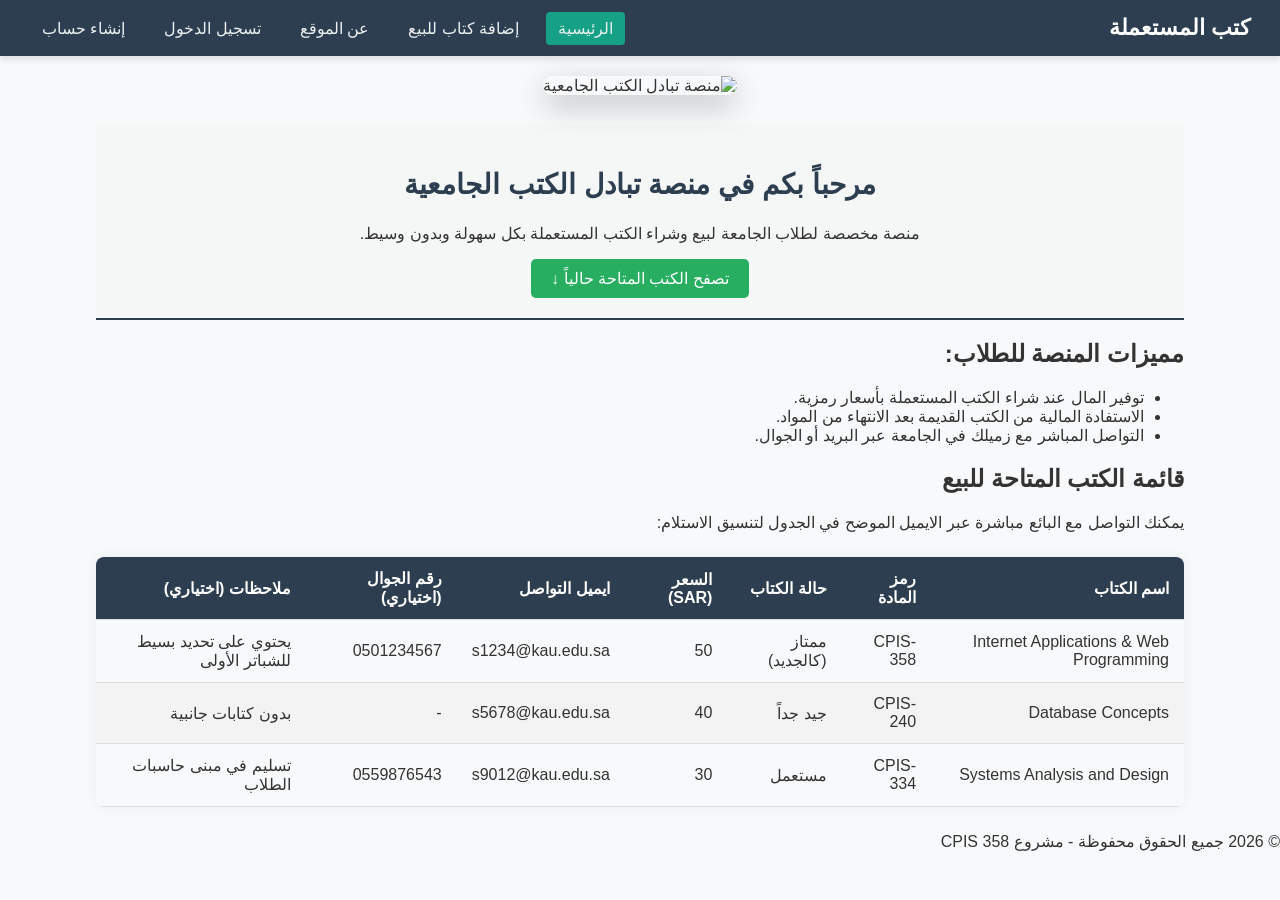
==== index.html @ a243f67e "ahaaaaaaa" ====
<!DOCTYPE html>
<html lang="ar" dir="rtl">
<head>
    <meta charset="UTF-8">
    <meta name="viewport" content="width=device-width, initial-scale=1.0">
    <title>متجر الكتب الجامعية المستعملة - الرئيسية</title>
    <!-- External CSS -->
    <link rel="stylesheet" href="css/style.css">
    
    <!-- Internal CSS (مطلوب بالمتطلبات) -->
    <style>
        .hero-section {
            background-color: #f4f7f6;
            padding: 20px;
            text-align: center;
            border-bottom: 2px solid #2c3e50;
        }
        .highlight-text {
            color: #d35400;
            font-weight: bold;
        }
    </style>
</head>
<body>

    <!-- Navigation Menu & Layering (z-index) -->
    <header class="navbar">
        <div class="logo">كتب المستعملة</div>
        <nav>
            <ul class="nav-links">
                <li><a href="index.html" class="active">الرئيسية</a></li>
                <li><a href="sell.html">إضافة كتاب للبيع</a></li>
                <li><a href="about.html">عن الموقع</a></li>
                <li><a href="login.html">تسجيل الدخول</a></li>
                <li><a href="signup.html">إنشاء حساب</a></li>
            </ul>
        </nav>
    </header>

    <!-- Main Content Area -->
    <main class="container">

        <!-- Image with Mapping (ربط جزء من الصورة بصفحة About) -->
        <!-- Real Photographic Banner with Image Mapping -->
<section class="banner-container" style="margin-bottom: 30px; text-align: center;">
    <img src="images/picpic.svg" alt="منصة تبادل الكتب الجامعية" usemap="#bannermap" style="max-width: 100%; height: auto; border-radius: 12px; box-shadow: 0 10px 30px rgba(0,0,0,0.25);">
    
    <!-- Image Mapping: ربط البطاقة الزجاجية يسار اللافتة بصفحة about.html -->
    <map name="bannermap">
        <area shape="rect" coords="50,50,290,350" href="about.html" alt="عن المنصة - About Us" title="انقر للذهاب إلى صفحة عن المنصة">
    </map>
</section>

        <!-- Inline CSS Demo & Article -->
        <article class="hero-section">
            <h1 style="color: #2c3e50; font-size: 28px;">مرحباً بكم في منصة تبادل الكتب الجامعية</h1>
            <p>منصة مخصصة لطلاب الجامعة لبيع وشراء الكتب المستعملة بكل سهولة وبدون وسيط.</p>
            
            <!-- Internal Linking (الربط داخل نفس الصفحة) -->
            <a href="#available-books" class="btn-primary">تصفح الكتب المتاحة حالياً ↓</a>
        </article>

        <!-- List Section -->
        <section class="features-section">
            <h2>مميزات المنصة للطلاب:</h2>
            <ul>
                <li>توفير المال عند شراء الكتب المستعملة بأسعار رمزية.</li>
                <li>الاستفادة المالية من الكتب القديمة بعد الانتهاء من المواد.</li>
                <li>التواصل المباشر مع زميلك في الجامعة عبر البريد أو الجوال.</li>
            </ul>
        </section>

        <!-- Table Section (جدول عرض الكتب المطلوبة بالفكرة) -->
        <section id="available-books" class="table-section">
            <h2>قائمة الكتب المتاحة للبيع</h2>
            <p>يمكنك التواصل مع البائع مباشرة عبر الايميل الموضح في الجدول لتنسيق الاستلام:</p>

            <table class="styled-table">
                <thead>
                    <tr>
                        <th>اسم الكتاب</th>
                        <th>رمز المادة</th>
                        <th>حالة الكتاب</th>
                        <th>السعر (SAR)</th>
                        <th>ايميل التواصل</th>
                        <th>رقم الجوال (اختياري)</th>
                        <th>ملاحظات (اختياري)</th>
                    </tr>
                </thead>
                <tbody>
                    <tr>
                        <td>Internet Applications & Web Programming</td>
                        <td>CPIS-358</td>
                        <td>ممتاز (كالجديد)</td>
                        <td>50</td>
                        <td>s1234@kau.edu.sa</td>
                        <td>0501234567</td>
                        <td>يحتوي على تحديد بسيط للشباتر الأولى</td>
                    </tr>
                    <tr>
                        <td>Database Concepts</td>
                        <td>CPIS-240</td>
                        <td>جيد جداً</td>
                        <td>40</td>
                        <td>s5678@kau.edu.sa</td>
                        <td>-</td>
                        <td>بدون كتابات جانبية</td>
                    </tr>
                    <tr>
                        <td>Systems Analysis and Design</td>
                        <td>CPIS-334</td>
                        <td>مستعمل</td>
                        <td>30</td>
                        <td>s9012@kau.edu.sa</td>
                        <td>0559876543</td>
                        <td>تسليم في مبنى حاسبات الطلاب</td>
                    </tr>
                </tbody>
            </table>
        </section>

    </main>

    <footer>
        <p>&copy; 2026 جميع الحقوق محفوظة - مشروع CPIS 358</p>
    </footer>

</body>
</html>
---- css/style.css ----
/* General Styles */
body {
    font-family: 'Segoe UI', Tahoma, Geneva, Verdana, sans-serif;
    margin: 0;
    padding: 0;
    background-color: #f8f9fa;
    color: #333;
}

.container {
    width: 85%;
    margin: 20px auto;
}

/* Layering Technique (z-index) & Master Navbar */
.navbar {
    position: sticky;
    top: 0;
    z-index: 1000; /* تجعل القائمة العلوية فوق جميع العناصر عند التمرير */
    background-color: #2c3e50;
    color: #fff;
    display: flex;
    justify-content: space-between;
    align-items: center;
    padding: 15px 30px;
    box-shadow: 0 4px 6px rgba(0,0,0,0.1); /* Shadow Effect */
}

.logo {
    font-size: 22px;
    font-weight: bold;
}

.nav-links {
    list-style: none;
    display: flex;
    gap: 15px;
    margin: 0;
    padding: 0;
}

.nav-links a {
    color: #ecf0f1;
    text-decoration: none;
    padding: 8px 12px;
    border-radius: 4px; /* Borders Effect */
    transition: 0.3s;
}

.nav-links a:hover, .nav-links a.active {
    background-color: #16a085;
}

/* Table Formatting */
.styled-table {
    width: 100%;
    border-collapse: collapse;
    margin: 25px 0;
    font-size: 16px;
    box-shadow: 0 0 15px rgba(0, 0, 0, 0.05);
    border-radius: 8px;
    overflow: hidden;
}

.styled-table thead tr {
    background-color: #2c3e50;
    color: #ffffff;
    text-align: right;
}

.styled-table th, .styled-table td {
    padding: 12px 15px;
    border-bottom: 1px solid #dddddd;
}

.styled-table tbody tr:nth-of-type(even) {
    background-color: #f3f3f3;
}

/* Forms Styling */
.form-card {
    background: white;
    padding: 30px;
    border-radius: 8px;
    box-shadow: 0 4px 10px rgba(0,0,0,0.08); /* Box Shadow */
    max-width: 600px;
    margin: 0 auto;
    border: 1px solid #e0e0e0;
}

.form-group {
    margin-bottom: 18px;
}

.form-group label {
    display: block;
    margin-bottom: 6px;
    font-weight: bold;
}

.form-group input, .form-group select, .form-group textarea {
    width: 100%;
    padding: 10px;
    border: 1px solid #ccc;
    border-radius: 5px;
    box-sizing: border-box;
}

.required {
    color: red;
}

.btn-primary {
    background-color: #27ae60;
    color: white;
    padding: 10px 20px;
    border: none;
    border-radius: 5px;
    cursor: pointer;
    text-decoration: none;
    display: inline-block;
}

.btn-primary:hover {
    background-color: #219150;
}
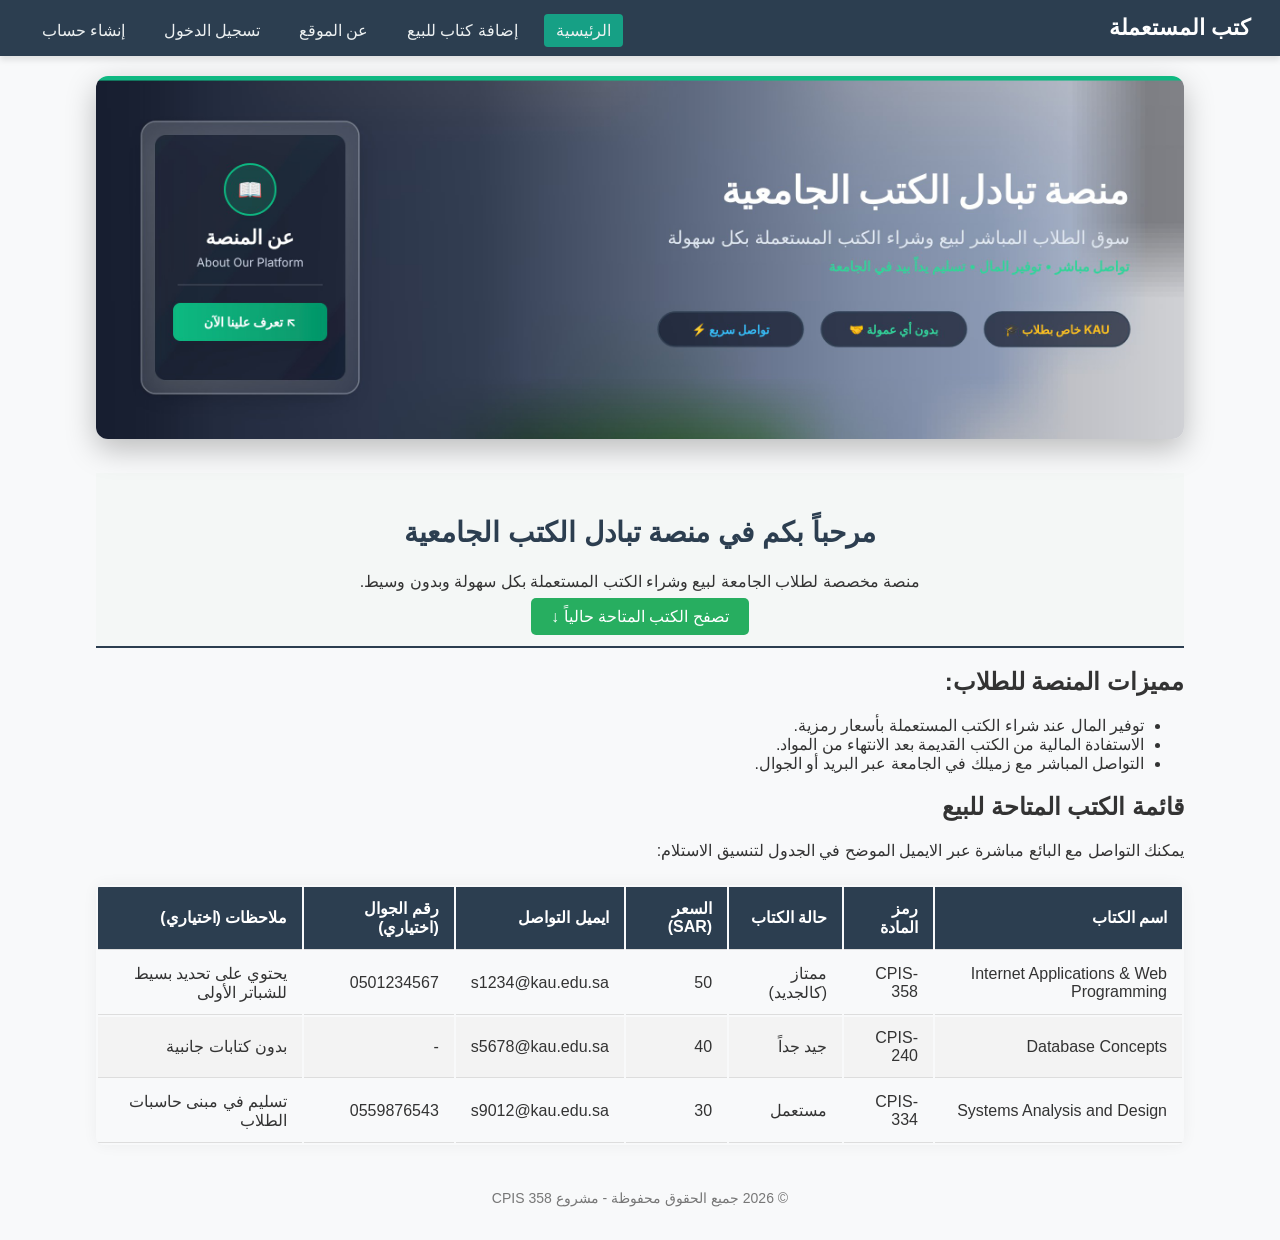
==== commit 402f0d7b: "added about, signup and sell. changed some css classes. altered index and login." ====
--- a/index.html
+++ b/index.html
@@ -23,7 +23,7 @@
 </head>
 <body>
 
-    <!-- Navigation Menu & Layering (z-index) -->
+    <!-- Navigation Menu -->
     <header class="navbar">
         <div class="logo">كتب المستعملة</div>
         <nav>
@@ -38,18 +38,14 @@
     </header>
 
     <!-- Main Content Area -->
-    <main class="container">
+    <div class="container">
 
-        <!-- Image with Mapping (ربط جزء من الصورة بصفحة About) -->
-        <!-- Real Photographic Banner with Image Mapping -->
-<section class="banner-container" style="margin-bottom: 30px; text-align: center;">
-    <img src="images/picpic.svg" alt="منصة تبادل الكتب الجامعية" usemap="#bannermap" style="max-width: 100%; height: auto; border-radius: 12px; box-shadow: 0 10px 30px rgba(0,0,0,0.25);">
-    
-    <!-- Image Mapping: ربط البطاقة الزجاجية يسار اللافتة بصفحة about.html -->
-    <map name="bannermap">
-        <area shape="rect" coords="50,50,290,350" href="about.html" alt="عن المنصة - About Us" title="انقر للذهاب إلى صفحة عن المنصة">
-    </map>
-</section>
+        <!-- Project image linked to the About us page -->
+        <section class="banner-container" style="margin-bottom: 30px; text-align: center;">
+            <a href="about.html">
+                <img src="images/banner.jpg" alt="منصة تبادل الكتب الجامعية - عن المنصة" style="max-width: 100%; border-radius: 12px; box-shadow: 0 10px 30px rgba(0,0,0,0.25);">
+            </a>
+        </section>
 
         <!-- Inline CSS Demo & Article -->
         <article class="hero-section">
@@ -97,7 +93,7 @@
                         <td>0501234567</td>
                         <td>يحتوي على تحديد بسيط للشباتر الأولى</td>
                     </tr>
-                    <tr>
+                    <tr class="alt-row">
                         <td>Database Concepts</td>
                         <td>CPIS-240</td>
                         <td>جيد جداً</td>
@@ -119,10 +115,10 @@
             </table>
         </section>
 
-    </main>
+    </div>
 
     <footer>
-        <p>&copy; 2026 جميع الحقوق محفوظة - مشروع CPIS 358</p>
+        <p style="text-align: center; padding: 20px; color: #777; font-size: 14px;">&copy; 2026 جميع الحقوق محفوظة - مشروع CPIS 358</p>
     </footer>
 
 </body>
--- a/css/style.css
+++ b/css/style.css
@@ -1,4 +1,4 @@
-/* General Styles */
+/* ===== General Styles ===== */
 body {
     font-family: 'Segoe UI', Tahoma, Geneva, Verdana, sans-serif;
     margin: 0;
@@ -7,54 +7,82 @@
     color: #333;
 }
 
+/* Page content area: 85% wide, but never wider than 1100px, centred */
 .container {
     width: 85%;
+    max-width: 1100px;
     margin: 20px auto;
 }
 
-/* Layering Technique (z-index) & Master Navbar */
+/* ===== Navigation Bar (same on every page) ===== */
 .navbar {
-    position: sticky;
-    top: 0;
-    z-index: 1000; /* تجعل القائمة العلوية فوق جميع العناصر عند التمرير */
     background-color: #2c3e50;
     color: #fff;
-    display: flex;
-    justify-content: space-between;
-    align-items: center;
     padding: 15px 30px;
-    box-shadow: 0 4px 6px rgba(0,0,0,0.1); /* Shadow Effect */
+    overflow: hidden; /* keeps the floated logo and menu inside the bar */
+    box-shadow: 0 4px 6px rgba(0, 0, 0, 0.1); /* Shadow */
 }
 
 .logo {
+    float: right;
     font-size: 22px;
     font-weight: bold;
 }
 
+.navbar nav {
+    float: left;
+    margin-top: 6px;
+}
+
 .nav-links {
-    list-style: none;
-    display: flex;
-    gap: 15px;
     margin: 0;
     padding: 0;
+}
+
+
+.nav-links li {
+    display: inline;
+    margin-right: 10px;
 }
 
 .nav-links a {
     color: #ecf0f1;
     text-decoration: none;
     padding: 8px 12px;
-    border-radius: 4px; /* Borders Effect */
-    transition: 0.3s;
+    border-radius: 4px; /* Rounded border */
 }
 
 .nav-links a:hover, .nav-links a.active {
     background-color: #16a085;
 }
 
-/* Table Formatting */
+/* ===== Layering (z-index) ===== */
+/* Put class="layer-box" on a block, then place an element with
+   class="layer-label" inside it: the label sits on top of the content. */
+.layer-box {
+    position: relative;
+}
+
+.layer-back {
+    position: relative;
+    z-index: 1;
+}
+
+.layer-label {
+    position: absolute;
+    top: 15px;
+    right: 15px;
+    z-index: 2;
+    background-color: #16a085;
+    color: #ffffff;
+    padding: 6px 14px;
+    border-radius: 6px;
+    box-shadow: 0 2px 6px rgba(0, 0, 0, 0.3);
+}
+
+/* ===== Table ===== */
 .styled-table {
     width: 100%;
-    border-collapse: collapse;
     margin: 25px 0;
     font-size: 16px;
     box-shadow: 0 0 15px rgba(0, 0, 0, 0.05);
@@ -73,19 +101,21 @@
     border-bottom: 1px solid #dddddd;
 }
 
-.styled-table tbody tr:nth-of-type(even) {
+/* General class for every second row of a table */
+.alt-row {
     background-color: #f3f3f3;
 }
 
-/* Forms Styling */
+/* ===== Forms ===== */
+/* Form box: never wider than 600px, centred */
 .form-card {
-    background: white;
+    background-color: #ffffff;
+    max-width: 600px;
     padding: 30px;
-    border-radius: 8px;
-    box-shadow: 0 4px 10px rgba(0,0,0,0.08); /* Box Shadow */
-    max-width: 600px;
     margin: 0 auto;
     border: 1px solid #e0e0e0;
+    border-radius: 8px;
+    box-shadow: 0 4px 10px rgba(0, 0, 0, 0.08); /* Box shadow */
 }
 
 .form-group {
@@ -99,26 +129,29 @@
 }
 
 .form-group input, .form-group select, .form-group textarea {
-    width: 100%;
+    width: 95%;
     padding: 10px;
     border: 1px solid #ccc;
     border-radius: 5px;
-    box-sizing: border-box;
+}
+
+/* drop-down lists count their padding inside the width, so they need a little more */
+.form-group select {
+    width: 98.5%;
 }
 
 .required {
     color: red;
 }
 
+/* ===== Buttons (general class: used on links and on form buttons) ===== */
 .btn-primary {
     background-color: #27ae60;
     color: white;
     padding: 10px 20px;
     border: none;
     border-radius: 5px;
-    cursor: pointer;
     text-decoration: none;
-    display: inline-block;
 }
 
 .btn-primary:hover {
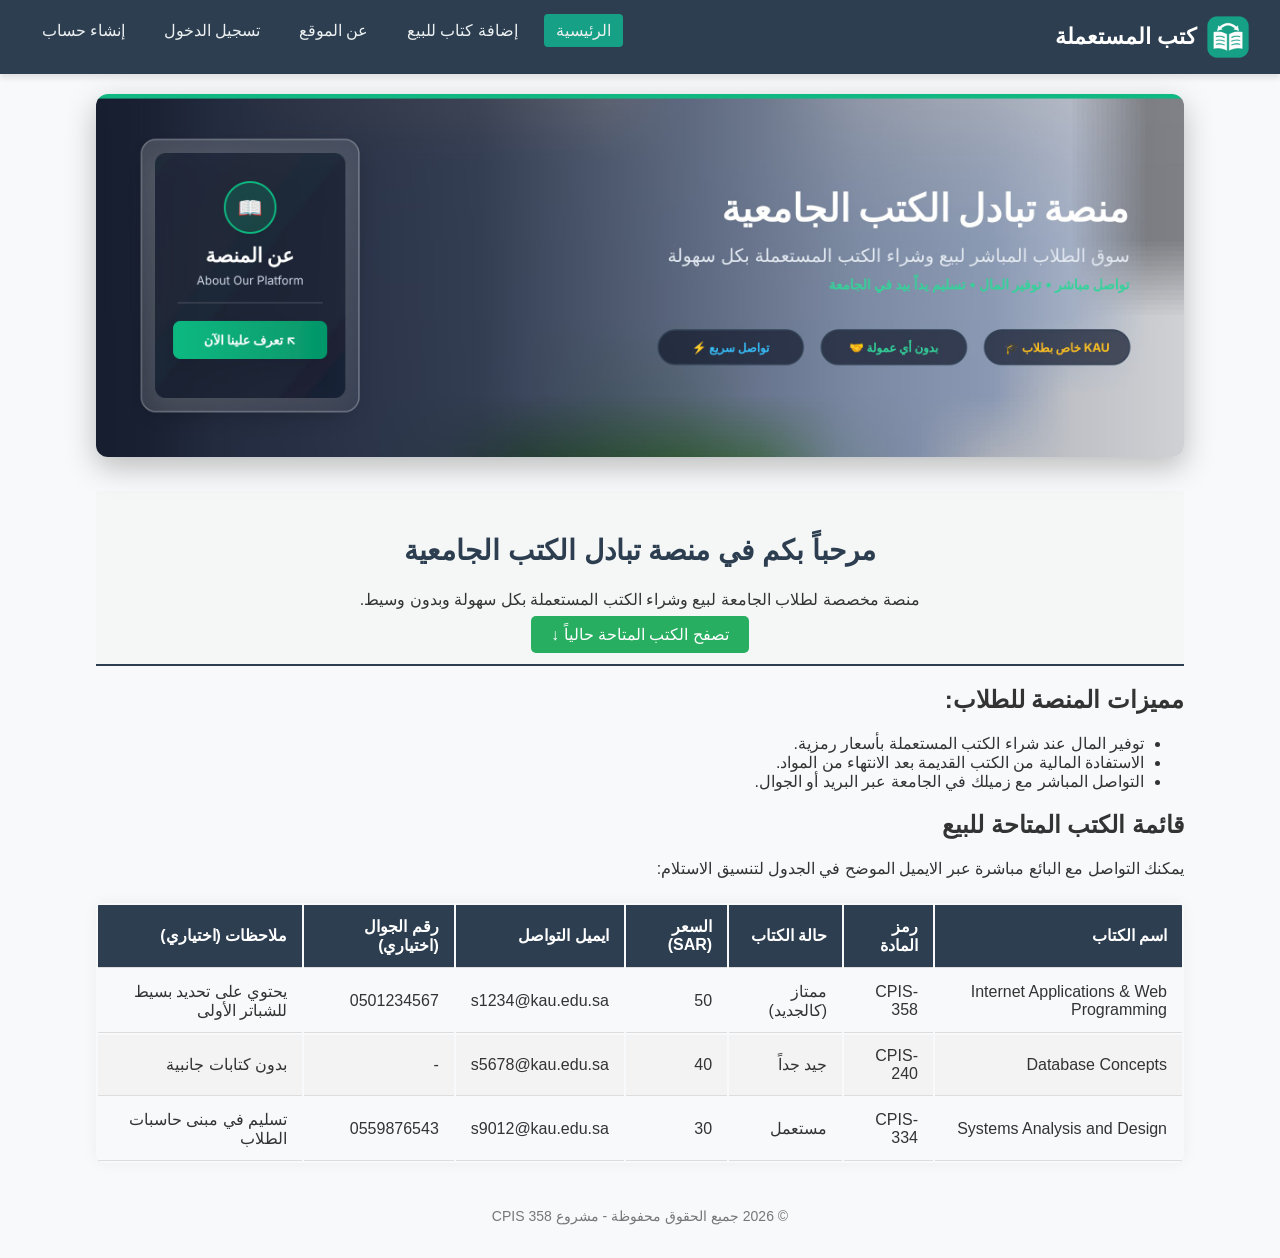
==== commit da2c694d: "added a logo that links to about us in all pages" ====
--- a/index.html
+++ b/index.html
@@ -1,12 +1,13 @@
 <!DOCTYPE html>
 <html lang="ar" dir="rtl">
+
 <head>
     <meta charset="UTF-8">
     <meta name="viewport" content="width=device-width, initial-scale=1.0">
     <title>متجر الكتب الجامعية المستعملة - الرئيسية</title>
     <!-- External CSS -->
     <link rel="stylesheet" href="css/style.css">
-    
+
     <!-- Internal CSS (مطلوب بالمتطلبات) -->
     <style>
         .hero-section {
@@ -15,17 +16,24 @@
             text-align: center;
             border-bottom: 2px solid #2c3e50;
         }
+
         .highlight-text {
             color: #d35400;
             font-weight: bold;
         }
     </style>
 </head>
+
 <body>
 
     <!-- Navigation Menu -->
     <header class="navbar">
-        <div class="logo">كتب المستعملة</div>
+        <div class="logo">
+            <a href="about.html">
+                <img src="images/logo.png" alt="شعار منصة تبادل الكتب الجامعية" width="44" height="44">
+                <span>كتب المستعملة</span>
+            </a>
+        </div>
         <nav>
             <ul class="nav-links">
                 <li><a href="index.html" class="active">الرئيسية</a></li>
@@ -43,7 +51,8 @@
         <!-- Project image linked to the About us page -->
         <section class="banner-container" style="margin-bottom: 30px; text-align: center;">
             <a href="about.html">
-                <img src="images/banner.jpg" alt="منصة تبادل الكتب الجامعية - عن المنصة" style="max-width: 100%; border-radius: 12px; box-shadow: 0 10px 30px rgba(0,0,0,0.25);">
+                <img src="images/banner.jpg" alt="منصة تبادل الكتب الجامعية - عن المنصة"
+                    style="max-width: 100%; border-radius: 12px; box-shadow: 0 10px 30px rgba(0,0,0,0.25);">
             </a>
         </section>
 
@@ -51,7 +60,7 @@
         <article class="hero-section">
             <h1 style="color: #2c3e50; font-size: 28px;">مرحباً بكم في منصة تبادل الكتب الجامعية</h1>
             <p>منصة مخصصة لطلاب الجامعة لبيع وشراء الكتب المستعملة بكل سهولة وبدون وسيط.</p>
-            
+
             <!-- Internal Linking (الربط داخل نفس الصفحة) -->
             <a href="#available-books" class="btn-primary">تصفح الكتب المتاحة حالياً ↓</a>
         </article>
@@ -118,8 +127,10 @@
     </div>
 
     <footer>
-        <p style="text-align: center; padding: 20px; color: #777; font-size: 14px;">&copy; 2026 جميع الحقوق محفوظة - مشروع CPIS 358</p>
+        <p style="text-align: center; padding: 20px; color: #777; font-size: 14px;">&copy; 2026 جميع الحقوق محفوظة -
+            مشروع CPIS 358</p>
     </footer>
 
 </body>
+
 </html>
--- a/css/style.css
+++ b/css/style.css
@@ -19,8 +19,10 @@
     background-color: #2c3e50;
     color: #fff;
     padding: 15px 30px;
-    overflow: hidden; /* keeps the floated logo and menu inside the bar */
-    box-shadow: 0 4px 6px rgba(0, 0, 0, 0.1); /* Shadow */
+    overflow: hidden;
+    /* keeps the floated logo and menu inside the bar */
+    box-shadow: 0 4px 6px rgba(0, 0, 0, 0.1);
+    /* Shadow */
 }
 
 .logo {
@@ -49,10 +51,12 @@
     color: #ecf0f1;
     text-decoration: none;
     padding: 8px 12px;
-    border-radius: 4px; /* Rounded border */
+    border-radius: 4px;
+    /* Rounded border */
 }
 
-.nav-links a:hover, .nav-links a.active {
+.nav-links a:hover,
+.nav-links a.active {
     background-color: #16a085;
 }
 
@@ -96,7 +100,8 @@
     text-align: right;
 }
 
-.styled-table th, .styled-table td {
+.styled-table th,
+.styled-table td {
     padding: 12px 15px;
     border-bottom: 1px solid #dddddd;
 }
@@ -115,7 +120,8 @@
     margin: 0 auto;
     border: 1px solid #e0e0e0;
     border-radius: 8px;
-    box-shadow: 0 4px 10px rgba(0, 0, 0, 0.08); /* Box shadow */
+    box-shadow: 0 4px 10px rgba(0, 0, 0, 0.08);
+    /* Box shadow */
 }
 
 .form-group {
@@ -128,7 +134,9 @@
     font-weight: bold;
 }
 
-.form-group input, .form-group select, .form-group textarea {
+.form-group input,
+.form-group select,
+.form-group textarea {
     width: 95%;
     padding: 10px;
     border: 1px solid #ccc;
@@ -156,4 +164,26 @@
 
 .btn-primary:hover {
     background-color: #219150;
+}
+
+.error-msg {
+    display: block;
+    color: #c0392b;
+    font-size: 13px;
+    margin-top: 4px;
+}
+
+.logo a {
+    color: #ffffff;
+    text-decoration: none;
+}
+
+.logo img {
+    float: right;
+    margin-left: 10px;
+}
+
+.logo span {
+    float: right;
+    margin-top: 9px;
 }
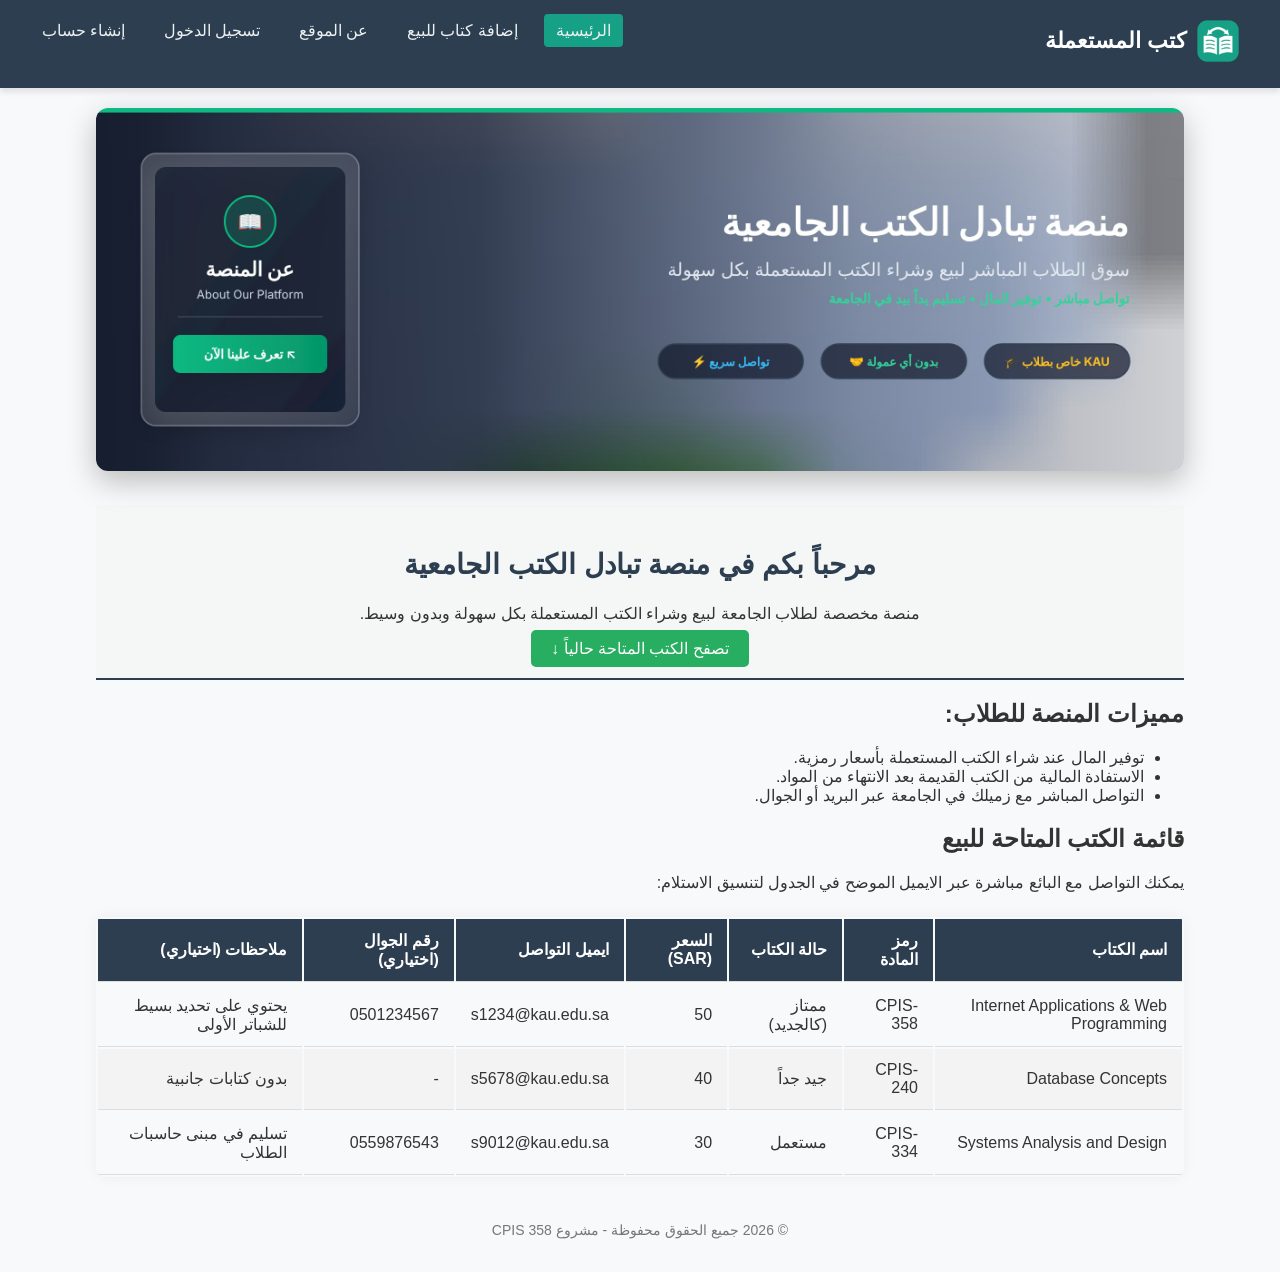
==== commit e5707e59: "numnum" ====
--- a/index.html
+++ b/index.html
@@ -22,6 +22,24 @@
             font-weight: bold;
         }
     </style>
+    <script>
+    function highlightBanner() {
+            var bannerImg = document.getElementById("loginBannerImg");
+            var bannerText = document.getElementById("dynamicBannerText");
+            bannerImg.style.border = "3px solid #16a085";
+            bannerImg.style.borderRadius = "10px";
+            bannerText.innerHTML = "أهلاً بك في بوابة طلاب جامعة الملك عبدالعزيز لتبادل الكتب";
+            bannerText.style.color = "#16a085";
+        }
+
+        function resetBanner() {
+            var bannerImg = document.getElementById("loginBannerImg");
+            var bannerText = document.getElementById("dynamicBannerText");
+            bannerImg.style.border = "none";
+            bannerText.innerHTML = "منصة تبادل الكتب الجامعية المستعملة";
+            bannerText.style.color = "#2c3e50";
+        }
+        </script>
 </head>
 
 <body>
@@ -133,4 +151,4 @@
 
 </body>
 
-</html>+</html>
--- a/css/style.css
+++ b/css/style.css
@@ -1,4 +1,3 @@
-/* ===== General Styles ===== */
 body {
     font-family: 'Segoe UI', Tahoma, Geneva, Verdana, sans-serif;
     margin: 0;
@@ -7,22 +6,18 @@
     color: #333;
 }
 
-/* Page content area: 85% wide, but never wider than 1100px, centred */
 .container {
     width: 85%;
     max-width: 1100px;
     margin: 20px auto;
 }
 
-/* ===== Navigation Bar (same on every page) ===== */
 .navbar {
     background-color: #2c3e50;
     color: #fff;
     padding: 15px 30px;
     overflow: hidden;
-    /* keeps the floated logo and menu inside the bar */
     box-shadow: 0 4px 6px rgba(0, 0, 0, 0.1);
-    /* Shadow */
 }
 
 .logo {
@@ -41,7 +36,6 @@
     padding: 0;
 }
 
-
 .nav-links li {
     display: inline;
     margin-right: 10px;
@@ -52,7 +46,6 @@
     text-decoration: none;
     padding: 8px 12px;
     border-radius: 4px;
-    /* Rounded border */
 }
 
 .nav-links a:hover,
@@ -60,9 +53,6 @@
     background-color: #16a085;
 }
 
-/* ===== Layering (z-index) ===== */
-/* Put class="layer-box" on a block, then place an element with
-   class="layer-label" inside it: the label sits on top of the content. */
 .layer-box {
     position: relative;
 }
@@ -84,7 +74,6 @@
     box-shadow: 0 2px 6px rgba(0, 0, 0, 0.3);
 }
 
-/* ===== Table ===== */
 .styled-table {
     width: 100%;
     margin: 25px 0;
@@ -106,13 +95,10 @@
     border-bottom: 1px solid #dddddd;
 }
 
-/* General class for every second row of a table */
 .alt-row {
     background-color: #f3f3f3;
 }
 
-/* ===== Forms ===== */
-/* Form box: never wider than 600px, centred */
 .form-card {
     background-color: #ffffff;
     max-width: 600px;
@@ -121,7 +107,6 @@
     border: 1px solid #e0e0e0;
     border-radius: 8px;
     box-shadow: 0 4px 10px rgba(0, 0, 0, 0.08);
-    /* Box shadow */
 }
 
 .form-group {
@@ -143,7 +128,6 @@
     border-radius: 5px;
 }
 
-/* drop-down lists count their padding inside the width, so they need a little more */
 .form-group select {
     width: 98.5%;
 }
@@ -152,7 +136,6 @@
     color: red;
 }
 
-/* ===== Buttons (general class: used on links and on form buttons) ===== */
 .btn-primary {
     background-color: #27ae60;
     color: white;
@@ -174,8 +157,18 @@
 }
 
 .logo a {
+    display: inline-block;
+    position: relative;
     color: #ffffff;
     text-decoration: none;
+    padding: 4px 10px;
+    border-radius: 6px;
+}
+
+.logo a:hover {
+    top: -4px;
+    background-color: #16a085;
+    box-shadow: 0 6px 12px rgba(0, 0, 0, 0.35);
 }
 
 .logo img {
@@ -183,7 +176,12 @@
     margin-left: 10px;
 }
 
+.logo a:hover img {
+    width: 48px;
+    height: 48px;
+}
+
 .logo span {
     float: right;
     margin-top: 9px;
-}+} 
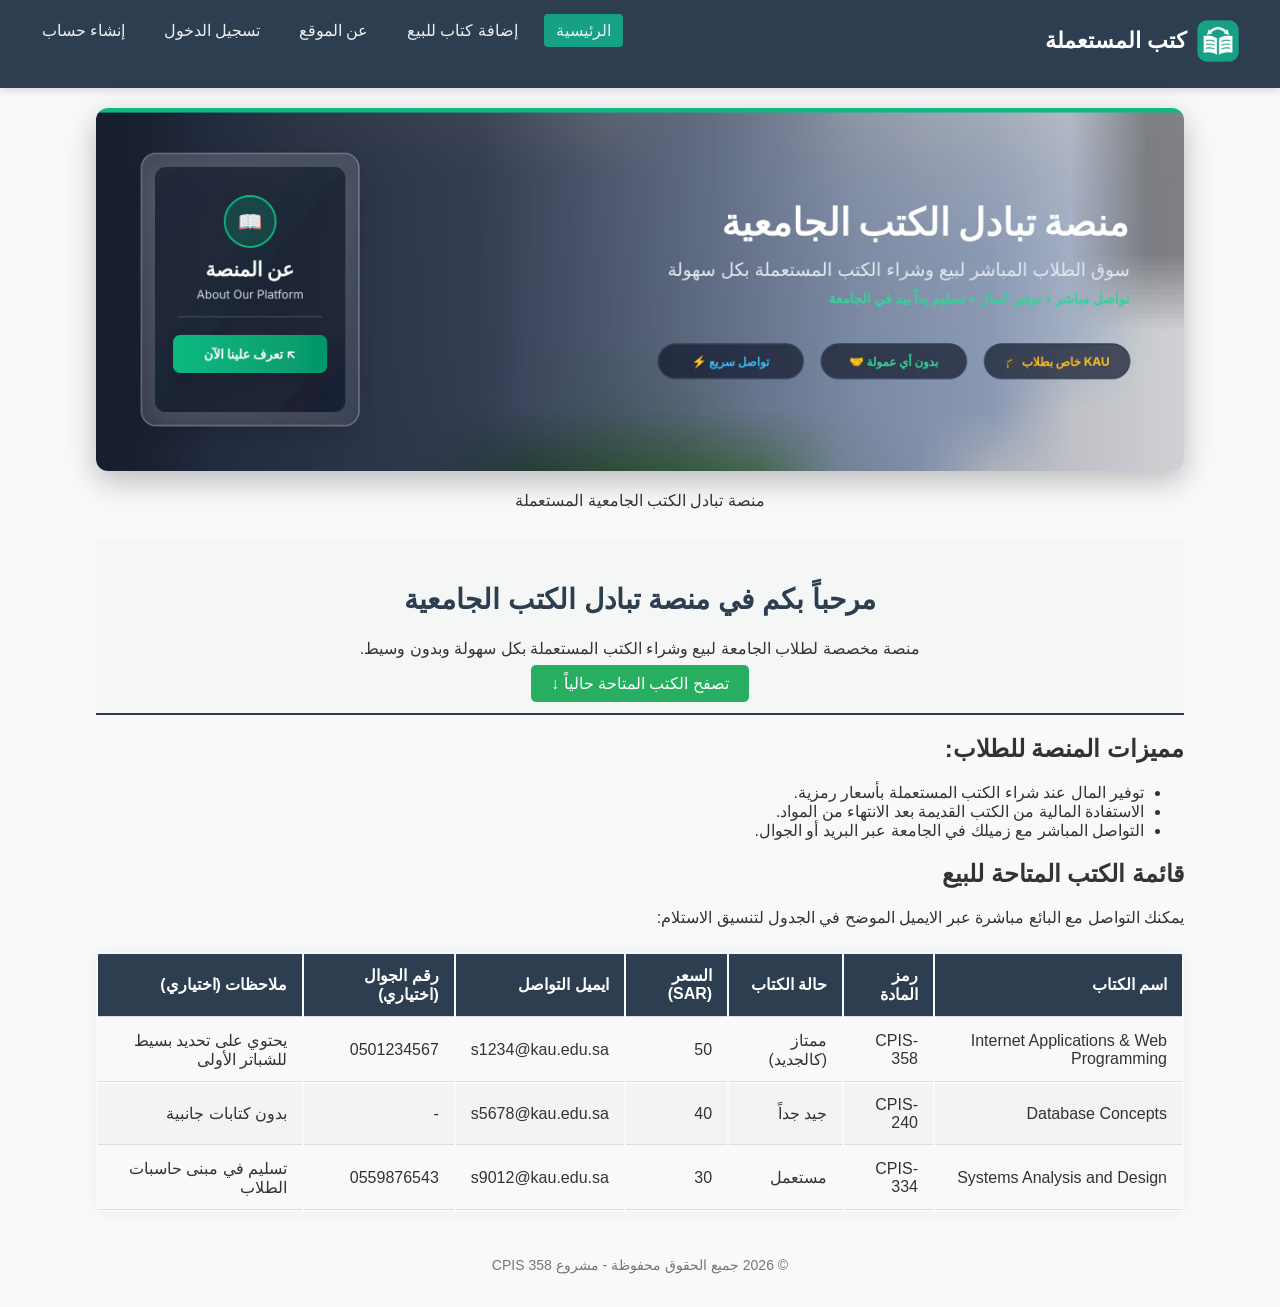
==== commit 29803761: "fixes" ====
--- a/index.html
+++ b/index.html
@@ -24,17 +24,17 @@
     </style>
     <script>
     function highlightBanner() {
-            var bannerImg = document.getElementById("loginBannerImg");
-            var bannerText = document.getElementById("dynamicBannerText");
+            var bannerImg = document.getElementById("bannerImg");
+            var bannerText = document.getElementById("bannerText");
             bannerImg.style.border = "3px solid #16a085";
-            bannerImg.style.borderRadius = "10px";
+            bannerImg.style.borderRadius = "12px";
             bannerText.innerHTML = "أهلاً بك في بوابة طلاب جامعة الملك عبدالعزيز لتبادل الكتب";
             bannerText.style.color = "#16a085";
         }
 
         function resetBanner() {
-            var bannerImg = document.getElementById("loginBannerImg");
-            var bannerText = document.getElementById("dynamicBannerText");
+            var bannerImg = document.getElementById("bannerImg");
+            var bannerText = document.getElementById("bannerText");
             bannerImg.style.border = "none";
             bannerText.innerHTML = "منصة تبادل الكتب الجامعية المستعملة";
             bannerText.style.color = "#2c3e50";
@@ -69,9 +69,10 @@
         <!-- Project image linked to the About us page -->
         <section class="banner-container" style="margin-bottom: 30px; text-align: center;">
             <a href="about.html">
-                <img src="images/banner.jpg" alt="منصة تبادل الكتب الجامعية - عن المنصة"
+                <img src="images/banner.jpg" alt="منصة تبادل الكتب الجامعية - عن المنصة" id="bannerImg" onmouseover="highlightBanner()" onmouseout="resetBanner()"
                     style="max-width: 100%; border-radius: 12px; box-shadow: 0 10px 30px rgba(0,0,0,0.25);">
             </a>
+            <p id="bannerText">منصة تبادل الكتب الجامعية المستعملة</p>
         </section>
 
         <!-- Inline CSS Demo & Article -->
